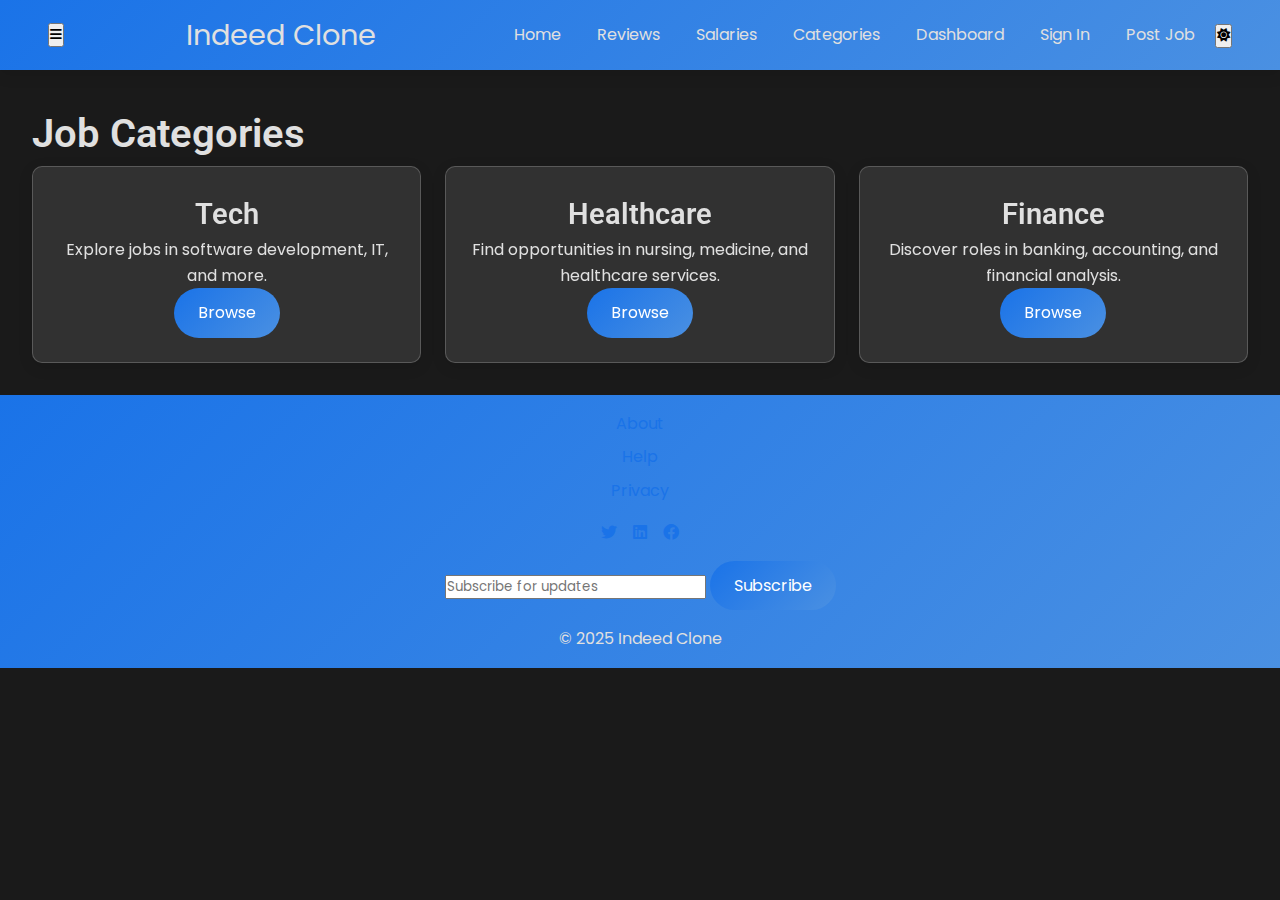
==== categories.html @ 03ad7fa4 "Fixed dark mode, footer, added jobs, and advanced features" ====
<!DOCTYPE html>
<html lang="en">
<head>
    <meta charset="UTF-8">
    <meta name="viewport" content="width=device-width, initial-scale=1.0">
    <title>Job Categories - Indeed Clone</title>
    <link href="https://fonts.googleapis.com/css2?family=Poppins:wght@300;400;600&family=Roboto:wght@400;500;700&display=swap" rel="stylesheet">
    <link rel="stylesheet" href="https://cdnjs.cloudflare.com/ajax/libs/font-awesome/6.0.0/css/all.min.css">
    <link rel="stylesheet" href="css/reset.css">
    <link rel="stylesheet" href="css/base.css">
    <link rel="stylesheet" href="css/themes.css">
    <link rel="stylesheet" href="css/typography.css">
    <link rel="stylesheet" href="css/layout.css">
    <link rel="stylesheet" href="css/components.css">
    <link rel="stylesheet" href="css/pages.css">
    <link rel="stylesheet" href="css/modals.css">
    <link rel="stylesheet" href="css/widgets.css">
    <link rel="stylesheet" href="css/animations.css">
    <link rel="stylesheet" href="css/utilities.css">
    <link rel="stylesheet" href="css/responsive.css">
</head>
<body class="dark-mode">
    <header class="header">
        <button class="mobile-menu-toggle" aria-label="Toggle Menu"><i class="fas fa-bars"></i></button>
        <div class="logo">Indeed Clone</div>
        <nav class="nav">
            <a href="index.html" class="nav-link smooth-scroll">Home</a>
            <a href="#reviews" class="nav-link smooth-scroll">Reviews</a>
            <a href="#salaries" class="nav-link smooth-scroll">Salaries</a>
            <a href="#categories" class="nav-link">Categories</a>
            <a href="dashboard.html" class="nav-link">Dashboard</a>
            <a href="#signin" class="nav-link btn-signin" onclick="showLoginModal()">Sign In</a>
            <a href="#postjob" class="nav-link btn-postjob">Post Job</a>
            <button class="theme-toggle" aria-label="Toggle Theme"><i class="fas fa-sun"></i></button>
        </nav>
    </header>

    <section class="categories">
        <h1>Job Categories</h1>
        <div class="category-grid">
            <div class="category-card">
                <h2>Tech</h2>
                <p>Explore jobs in software development, IT, and more.</p>
                <a href="index.html?category=tech" class="btn btn-primary">Browse</a>
            </div>
            <div class="category-card">
                <h2>Healthcare</h2>
                <p>Find opportunities in nursing, medicine, and healthcare services.</p>
                <a href="index.html?category=healthcare" class="btn btn-primary">Browse</a>
            </div>
            <div class="category-card">
                <h2>Finance</h2>
                <p>Discover roles in banking, accounting, and financial analysis.</p>
                <a href="index.html?category=finance" class="btn btn-primary">Browse</a>
            </div>
        </div>
    </section>

    <footer class="footer">
        <div class="footer-content">
            <div class="footer-links">
                <a href="#about">About</a>
                <a href="#help">Help</a>
                <a href="#privacy">Privacy</a>
            </div>
            <div class="social-icons">
                <a href="#twitter"><i class="fab fa-twitter"></i></a>
                <a href="#linkedin"><i class="fab fa-linkedin"></i></a>
                <a href="#facebook"><i class="fab fa-facebook"></i></a>
            </div>
            <form class="newsletter">
                <input type="email" placeholder="Subscribe for updates" aria-label="Newsletter email">
                <button class="btn btn-primary">Subscribe</button>
            </form>
            <p>© 2025 Indeed Clone</p>
        </div>
    </footer>

    <script src="js/script.js"></script>
</body>
</html>
---- css/base.css ----
:root {
    --primary-color: #085ff7;
    --secondary-color: #f5f5f5;
    --text-color: #2d2d2d;
    --bg-color: #f4f4f9;
    --shadow: 0 4px 15px rgba(0, 0, 0, 0.1);
    --gradient: linear-gradient(135deg, #085ff7, #4a90e2);
    --dark-bg: #1a1a1a;
    --dark-text: #e0e0e0;
    --dark-secondary: #333;
    --glass-bg: rgba(255, 255, 255, 0.1);
}

body {
    background-color: var(--dark-bg);
    color: var(--dark-text);
    line-height: 1.6;
    overflow-x: hidden;
}

body.light-mode {
    background-color: var(--bg-color);
    color: var(--text-color);
    --secondary-color: var(--secondary-color);
    --gradient: linear-gradient(135deg, #085ff7, #4a90e2);
}

a {
    color: var(--primary-color);
    text-decoration: none;
}

a:hover {
    text-decoration: underline;
    color: #064ac7;
}
---- css/themes.css ----
body.dark-mode {
    --primary-color: #1a73e8;
    --secondary-color: #333;
    --text-color: #e0e0e0;
    --bg-color: #1a1a1a;
    --gradient: linear-gradient(135deg, #1a73e8, #4a90e2);
}

body.dark-mode .widget,
body.dark-mode .job-card,
body.dark-mode .filters,
body.dark-mode .job-listings {
    background: #2a2a2a;
    color: var(--dark-text);
}

body.dark-mode .carousel-item,
body.dark-mode .tag {
    background: #444;
    color: var(--dark-text);
}

body.light-mode .widget,
body.light-mode .job-card,
body.light-mode .filters,
body.light-mode .job-listings {
    background: white;
    color: var(--text-color);
}

body.light-mode .carousel-item,
body.light-mode .tag {
    background: #e0e0e0;
    color: #4a4a4a;
}
---- css/typography.css ----
body {
    font-family: 'Poppins', sans-serif;
}

h1, h2, h3 {
    font-family: 'Roboto', sans-serif;
    font-weight: 600;
}

h1 { font-size: 2.5rem; }
h2 { font-size: 1.8rem; }
h3 { font-size: 1.4rem; }

p, a, input, select, button {
    font-family: 'Poppins', sans-serif;
    font-weight: 400;
}

.nav-link {
    color: var(--dark-text);
    font-size: 1rem;
    padding: 0.5rem 1rem;
    transition: all 0.3s ease;
}

.nav-link:hover {
    background: rgba(255, 255, 255, 0.2);
    border-radius: 20px;
    color: #fff;
}
---- css/layout.css ----
.header {
    background: var(--gradient);
    color: var(--dark-text);
    padding: 1rem 2rem;
    display: flex;
    justify-content: space-between;
    align-items: center;
    box-shadow: var(--shadow);
    position: sticky;
    top: 0;
    z-index: 100;
    transition: all 0.3s ease;
    height: 70px;
}

.header.scrolled {
    padding: 0.5rem 1.5rem;
    height: 50px;
}

.logo {
    font-size: 1.5rem;
    display: flex;
    align-items: center;
    gap: 0.5rem;
}

.main-container {
    display: grid;
    grid-template-columns: 1fr 3fr;
    gap: 2rem;
    max-width: 1400px;
    margin: 2rem auto;
    padding: 0 2rem;
}

.footer {
    background: var(--gradient);
    color: var(--dark-text);
    padding: 1rem;
    text-align: center;
    display: flex;
    flex-direction: column;
    gap: 1rem;
}

.footer-content {
    display: flex;
    flex-direction: column;
    align-items: center;
    gap: 1rem;
}

.footer-links {
    display: flex;
    flex-direction: column;
    gap: 0.5rem;
}

.social-icons {
    display: flex;
    gap: 1rem;
}

.sticky-search {
    position: fixed;
    top: 80px;
    left: 50%;
    transform: translateX(-50%);
    background: var(--glass-bg);
    backdrop-filter: blur(10px);
    padding: 0.5rem;
    border-radius: 25px;
    display: flex;
    gap: 0.5rem;
    z-index: 99;
    display: none;
}

.sticky-search.active {
    display: flex;
}
---- css/components.css ----
.btn {
    padding: 0.75rem 1.5rem;
    border-radius: 25px;
    font-size: 1rem;
    cursor: pointer;
    transition: all 0.3s ease;
    display: inline-flex;
    align-items: center;
    gap: 0.5rem;
    background: var(--gradient);
    color: white;
    border: none;
}

.btn:hover {
    background: #064ac7;
    transform: scale(1.05);
}

.btn-secondary {
    background: transparent;
    color: var(--dark-text);
    border: 1px solid var(--primary-color);
}

.btn-secondary:hover {
    background: rgba(255, 255, 255, 0.1);
}

.job-card {
    background: var(--glass-bg);
    backdrop-filter: blur(10px);
    border-radius: 10px;
    padding: 1.5rem;
    box-shadow: var(--shadow);
    transition: transform 0.3s ease;
    border: 1px solid rgba(255, 255, 255, 0.2);
}

.job-card:hover {
    transform: translateY(-5px);
}

.job-card.featured {
    border-left: 5px solid #ff4500;
}

.tags {
    display: flex;
    gap: 0.5rem;
    flex-wrap: wrap;
    margin-top: 0.5rem;
}

.tag {
    background: rgba(255, 255, 255, 0.1);
    color: var(--dark-text);
    padding: 0.3rem 0.6rem;
    border-radius: 15px;
    font-size: 0.8rem;
}
---- css/pages.css ----
.hero {
    background: var(--gradient);
    color: var(--dark-text);
    padding: 2rem 2rem;
    text-align: center;
    border-radius: 0 0 20px 20px;
    max-height: 300px;
    display: flex;
    align-items: center;
    justify-content: center;
    position: relative;
    overflow: hidden;
}

.hero-content {
    max-width: 900px;
    margin: 0 auto;
    z-index: 1;
}

.hero h1 {
    font-size: 2.5rem;
    margin-bottom: 0.5rem;
}

.hero p {
    font-size: 1.2rem;
    margin-bottom: 1rem;
}

.hero-search-container {
    display: flex;
    gap: 1rem;
    max-width: 800px;
    margin: 0 auto;
}

.parallax {
    background-image: url('https://via.placeholder.com/1920x1080?text=Parallax+Background');
    animation: parallax 20s infinite linear;
}

.filters {
    background: var(--glass-bg);
    backdrop-filter: blur(10px);
    padding: 1.5rem;
    border-radius: 10px;
    box-shadow: var(--shadow);
    border: 1px solid rgba(255, 255, 255, 0.2);
}

.toggle-filters {
    display: none;
    width: 100%;
    padding: 0.5rem;
    margin-bottom: 1rem;
}

.filter-content {
    display: block;
}

.job-listings {
    background: var(--glass-bg);
    backdrop-filter: blur(10px);
    padding: 2rem;
    border-radius: 10px;
    box-shadow: var(--shadow);
    border: 1px solid rgba(255, 255, 255, 0.2);
}

.jobs-grid {
    display: grid;
    gap: 1.5rem;
    grid-template-columns: repeat(auto-fit, minmax(300px, 1fr));
}

.sort-options {
    margin-bottom: 1rem;
}

.categories, .dashboard {
    max-width: 1400px;
    margin: 2rem auto;
    padding: 0 2rem;
}

.category-grid {
    display: grid;
    gap: 1.5rem;
    grid-template-columns: repeat(auto-fit, minmax(300px, 1fr));
}

.category-card {
    background: var(--glass-bg);
    backdrop-filter: blur(10px);
    padding: 1.5rem;
    border-radius: 10px;
    box-shadow: var(--shadow);
    text-align: center;
    border: 1px solid rgba(255, 255, 255, 0.2);
}
---- css/modals.css ----
.modal {
    position: fixed;
    top: 0;
    left: 0;
    width: 100%;
    height: 100%;
    background-color: rgba(0, 0, 0, 0.8);
    display: flex;
    justify-content: center;
    align-items: center;
    z-index: 1000;
}

.modal-content {
    background: var(--glass-bg);
    backdrop-filter: blur(10px);
    padding: 2rem;
    border-radius: 10px;
    max-width: 500px;
    width: 90%;
    position: relative;
    text-align: center;
    border: 1px solid rgba(255, 255, 255, 0.2);
    color: var(--dark-text);
}

.close {
    position: absolute;
    top: 10px;
    right: 10px;
    font-size: 24px;
    cursor: pointer;
    color: var(--dark-text);
}

.close:hover {
    color: #fff;
}

.apply-form {
    margin-top: 1rem;
}

.apply-form input {
    width: 100%;
    padding: 0.75rem;
    margin-bottom: 1rem;
    border: 1px solid rgba(255, 255, 255, 0.2);
    border-radius: 5px;
    background: transparent;
    color: var(--dark-text);
}
---- css/widgets.css ----
.widget {
    background: var(--glass-bg);
    backdrop-filter: blur(10px);
    padding: 1.5rem;
    border-radius: 10px;
    box-shadow: var(--shadow);
    margin: 2rem auto;
    max-width: 1400px;
    border: 1px solid rgba(255, 255, 255, 0.2);
    color: var(--dark-text);
}

.carousel {
    display: flex;
    gap: 1rem;
    overflow-x: auto;
    padding: 1rem 0;
}

.carousel-item {
    background: rgba(255, 255, 255, 0.1);
    padding: 0.5rem 1rem;
    border-radius: 20px;
    transition: all 0.3s ease;
    white-space: nowrap;
}

.carousel-item:hover {
    background: var(--primary-color);
    color: white;
}

.featured-jobs .carousel-item {
    min-width: 200px;
    text-align: center;
}

.job-stats {
    text-align: center;
}
---- css/animations.css ----
.fade-in {
    animation: fadeIn 0.5s ease-in;
}

.slide-in {
    animation: slideIn 0.5s ease-in;
}

.parallax {
    background-attachment: fixed;
    background-position: center;
    background-repeat: no-repeat;
    background-size: cover;
    animation: parallax 20s infinite linear;
}

@keyframes fadeIn {
    from { opacity: 0; }
    to { opacity: 1; }
}

@keyframes slideIn {
    from { transform: translateY(20px); opacity: 0; }
    to { transform: translateY(0); opacity: 1; }
}

@keyframes parallax {
    0% { background-position: 0 0; }
    100% { background-position: 100% 0; }
}
---- css/utilities.css ----
.hidden { display: none; }
.flex { display: flex; }
.text-center { text-align: center; }
.mt-20 { margin-top: 20px; }
.mb-20 { margin-bottom: 20px; }
---- css/responsive.css ----
@media (min-width: 1025px) {
    .header {
        padding: 1rem 3rem;
        height: 70px;
    }

    .logo {
        font-size: 1.8rem;
    }

    .nav {
        gap: 2rem;
    }

    .main-container {
        grid-template-columns: 1fr 3fr;
        gap: 3rem;
    }

    .hero {
        padding: 2rem 2rem;
        max-height: 300px;
    }

    .hero-search-container {
        max-width: 900px;
    }

    .job-card {
        padding: 2rem;
    }

    .filters {
        padding: 2rem;
    }

    .job-listings {
        padding: 2rem;
    }

    .sticky-search {
        display: flex;
    }
}

@media (max-width: 1024px) {
    .main-container {
        grid-template-columns: 1fr 2fr;
    }

    .hero {
        max-height: 250px;
    }
}

@media (max-width: 768px) {
    .header {
        padding: 0.3rem 0.8rem;
        height: 40px;
    }

    .logo {
        font-size: 0.9rem;
    }

    .nav {
        display: none;
        flex-direction: column;
        width: 100%;
        gap: 0.5rem;
        padding: 0.5rem 0;
        background: var(--primary-color);
        position: absolute;
        top: 40px;
        left: 0;
        right: 0;
        box-shadow: var(--shadow);
    }

    .nav.active {
        display: flex;
    }

    .mobile-menu-toggle {
        display: block;
        background: none;
        border: none;
        font-size: 1rem;
        color: var(--dark-text);
        cursor: pointer;
        padding: 0.2rem;
    }

    .main-container {
        grid-template-columns: 1fr;
        padding: 0.5rem;
    }

    .hero {
        padding: 1rem 0.5rem;
        max-height: 200px;
    }

    .hero-search-container {
        flex-direction: column;
        gap: 0.3rem;
    }

    .hero-search, .btn {
        width: 100%;
        padding: 0.4rem;
        font-size: 0.9rem;
    }

    .filters .toggle-filters {
        display: block;
    }

    .filter-content {
        display: none;
    }

    .filter-content.active {
        display: block;
    }

    .job-listings {
        padding: 0.8rem;
    }

    .job-card {
        padding: 0.8rem;
    }

    .category-grid {
        grid-template-columns: 1fr;
    }
}

@media (max-width: 480px) {
    h1 { font-size: 1.3rem; }
    h2 { font-size: 1.1rem; }
    h3 { font-size: 0.9rem; }
    .btn { 
        padding: 0.3rem 0.6rem; 
        font-size: 0.8rem; 
    }
    .logo { font-size: 0.8rem; }
    .mobile-menu-toggle { font-size: 0.9rem; }
    .hero-search-container { gap: 0.2rem; }
}
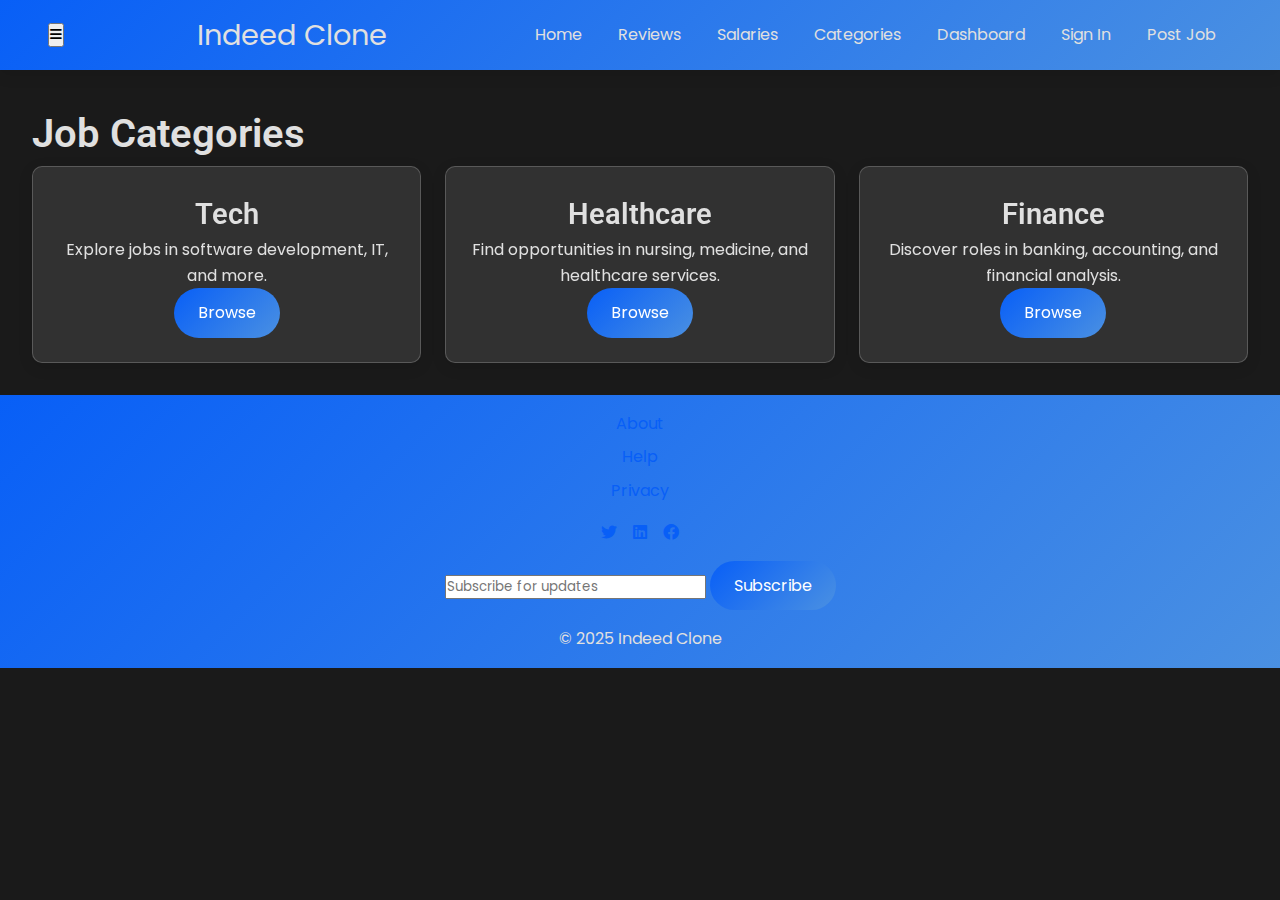
==== commit ae0f8c1e: "Updated search placeholder and removed dark mode toggle" ====
--- a/categories.html
+++ b/categories.html
@@ -19,7 +19,7 @@
     <link rel="stylesheet" href="css/utilities.css">
     <link rel="stylesheet" href="css/responsive.css">
 </head>
-<body class="dark-mode">
+<body>
     <header class="header">
         <button class="mobile-menu-toggle" aria-label="Toggle Menu"><i class="fas fa-bars"></i></button>
         <div class="logo">Indeed Clone</div>
@@ -31,7 +31,6 @@
             <a href="dashboard.html" class="nav-link">Dashboard</a>
             <a href="#signin" class="nav-link btn-signin" onclick="showLoginModal()">Sign In</a>
             <a href="#postjob" class="nav-link btn-postjob">Post Job</a>
-            <button class="theme-toggle" aria-label="Toggle Theme"><i class="fas fa-sun"></i></button>
         </nav>
     </header>
 
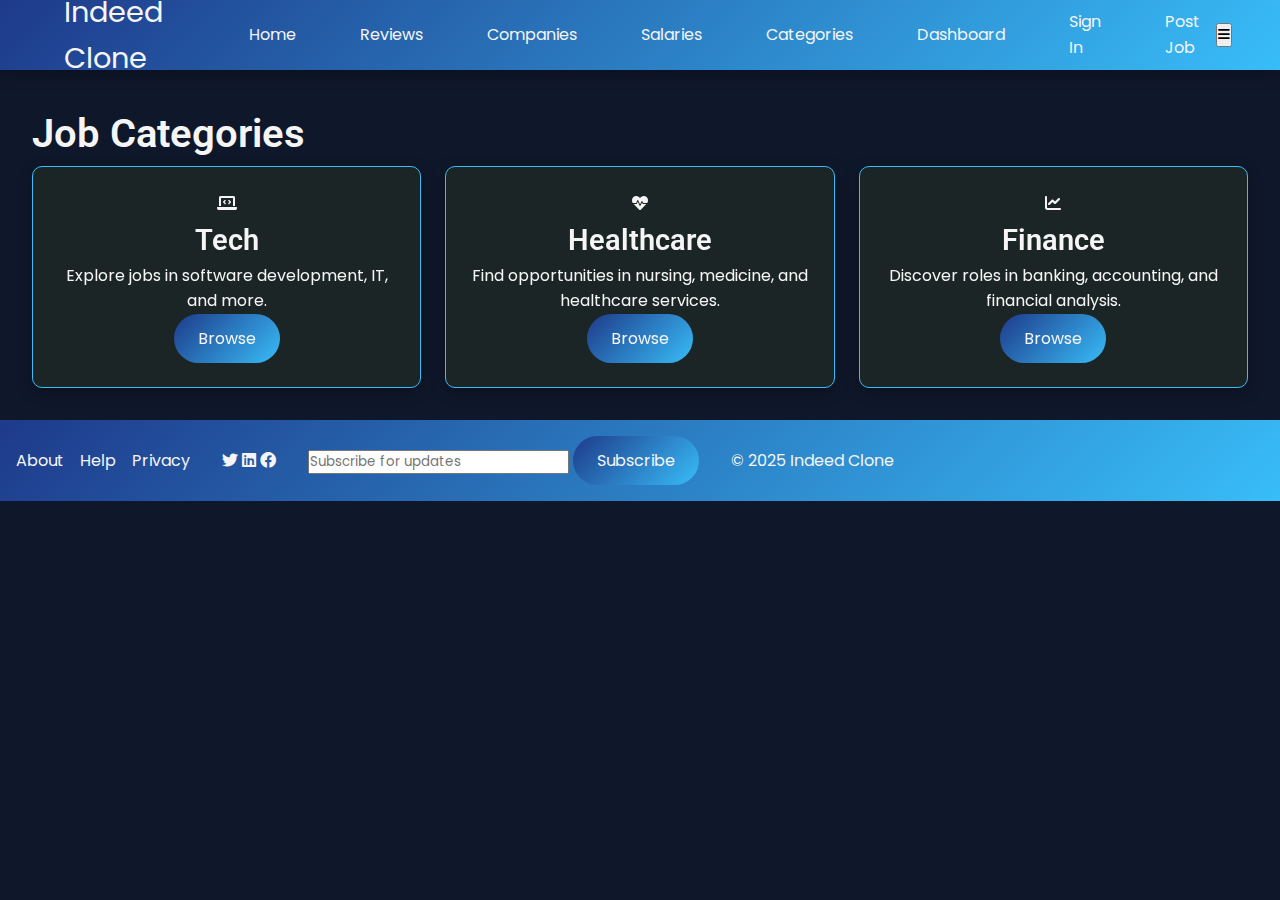
==== commit 98a531b3: "Added advanced features to reviews, companies, salaries, dashboard, signin, and enhanced homepage" ====
--- a/categories.html
+++ b/categories.html
@@ -21,33 +21,43 @@
 </head>
 <body>
     <header class="header">
-        <button class="mobile-menu-toggle" aria-label="Toggle Menu"><i class="fas fa-bars"></i></button>
         <div class="logo">Indeed Clone</div>
         <nav class="nav">
             <a href="index.html" class="nav-link smooth-scroll">Home</a>
-            <a href="#reviews" class="nav-link smooth-scroll">Reviews</a>
-            <a href="#salaries" class="nav-link smooth-scroll">Salaries</a>
+            <a href="reviews.html" class="nav-link">Reviews</a>
+            <a href="companies.html" class="nav-link">Companies</a>
+            <a href="salaries.html" class="nav-link">Salaries</a>
             <a href="#categories" class="nav-link">Categories</a>
             <a href="dashboard.html" class="nav-link">Dashboard</a>
-            <a href="#signin" class="nav-link btn-signin" onclick="showLoginModal()">Sign In</a>
+            <a href="signin.html" class="nav-link btn-signin">Sign In</a>
             <a href="#postjob" class="nav-link btn-postjob">Post Job</a>
+            <div class="profile-dropdown">
+                <button class="profile-btn"><i class="fas fa-user"></i></button>
+                <div class="dropdown-content hidden">
+                    <a href="#" onclick="logout()">Logout</a>
+                </div>
+            </div>
         </nav>
+        <button class="mobile-menu-toggle" aria-label="Toggle Menu"><i class="fas fa-bars"></i></button>
     </header>
 
     <section class="categories">
         <h1>Job Categories</h1>
         <div class="category-grid">
             <div class="category-card">
+                <i class="fas fa-laptop-code"></i>
                 <h2>Tech</h2>
                 <p>Explore jobs in software development, IT, and more.</p>
                 <a href="index.html?category=tech" class="btn btn-primary">Browse</a>
             </div>
             <div class="category-card">
+                <i class="fas fa-heartbeat"></i>
                 <h2>Healthcare</h2>
                 <p>Find opportunities in nursing, medicine, and healthcare services.</p>
                 <a href="index.html?category=healthcare" class="btn btn-primary">Browse</a>
             </div>
             <div class="category-card">
+                <i class="fas fa-chart-line"></i>
                 <h2>Finance</h2>
                 <p>Discover roles in banking, accounting, and financial analysis.</p>
                 <a href="index.html?category=finance" class="btn btn-primary">Browse</a>
@@ -75,6 +85,8 @@
         </div>
     </footer>
 
+    <button class="back-to-top hidden" onclick="scrollToTop()"><i class="fas fa-arrow-up"></i></button>
+
     <script src="js/script.js"></script>
 </body>
 </html>--- a/css/base.css
+++ b/css/base.css
@@ -1,36 +1,27 @@
 :root {
-    --primary-color: #085ff7;
-    --secondary-color: #f5f5f5;
-    --text-color: #2d2d2d;
-    --bg-color: #f4f4f9;
-    --shadow: 0 4px 15px rgba(0, 0, 0, 0.1);
-    --gradient: linear-gradient(135deg, #085ff7, #4a90e2);
-    --dark-bg: #1a1a1a;
-    --dark-text: #e0e0e0;
-    --dark-secondary: #333;
-    --glass-bg: rgba(255, 255, 255, 0.1);
+    --primary-color: #1E3A8A; /* Deep Blue */
+    --secondary-color: #F5F5F5; /* Soft White */
+    --accent-color: #38BDF8; /* Sky Blue */
+    --bg-color: #0F172A; /* Dark Navy */
+    --card-bg: #1C2526; /* Light Navy */
+    --shadow: 0 4px 15px rgba(0, 0, 0, 0.3);
+    --gradient: linear-gradient(135deg, #1E3A8A, #38BDF8); /* Deep Blue to Sky Blue */
+    --glass-bg: rgba(245, 245, 245, 0.1); /* Soft White with transparency */
 }
 
 body {
-    background-color: var(--dark-bg);
-    color: var(--dark-text);
+    background-color: var(--bg-color);
+    color: var(--secondary-color);
     line-height: 1.6;
     overflow-x: hidden;
 }
 
-body.light-mode {
-    background-color: var(--bg-color);
-    color: var(--text-color);
-    --secondary-color: var(--secondary-color);
-    --gradient: linear-gradient(135deg, #085ff7, #4a90e2);
-}
-
 a {
-    color: var(--primary-color);
+    color: var(--secondary-color);
     text-decoration: none;
 }
 
 a:hover {
     text-decoration: underline;
-    color: #064ac7;
+    color: var(--accent-color);
 }--- a/css/themes.css
+++ b/css/themes.css
@@ -1,35 +1,25 @@
-body.dark-mode {
-    --primary-color: #1a73e8;
-    --secondary-color: #333;
-    --text-color: #e0e0e0;
-    --bg-color: #1a1a1a;
-    --gradient: linear-gradient(135deg, #1a73e8, #4a90e2);
+body {
+    --primary-color: #1E3A8A;
+    --secondary-color: #F5F5F5;
+    --accent-color: #38BDF8;
+    --bg-color: #0F172A;
+    --card-bg: #1C2526;
+    --shadow: 0 4px 15px rgba(0, 0, 0, 0.3);
+    --gradient: linear-gradient(135deg, #1E3A8A, #38BDF8);
+    --glass-bg: rgba(245, 245, 245, 0.1);
 }
 
-body.dark-mode .widget,
-body.dark-mode .job-card,
-body.dark-mode .filters,
-body.dark-mode .job-listings {
-    background: #2a2a2a;
-    color: var(--dark-text);
+body .widget,
+body .job-card,
+body .filters,
+body .job-listings {
+    background: var(--card-bg);
+    color: var(--secondary-color);
+    border-color: var(--accent-color);
 }
 
-body.dark-mode .carousel-item,
-body.dark-mode .tag {
-    background: #444;
-    color: var(--dark-text);
-}
-
-body.light-mode .widget,
-body.light-mode .job-card,
-body.light-mode .filters,
-body.light-mode .job-listings {
-    background: white;
-    color: var(--text-color);
-}
-
-body.light-mode .carousel-item,
-body.light-mode .tag {
-    background: #e0e0e0;
-    color: #4a4a4a;
+body .carousel-item,
+body .tag {
+    background: var(--primary-color);
+    color: var(--secondary-color);
 }--- a/css/layout.css
+++ b/css/layout.css
@@ -1,9 +1,9 @@
 .header {
     background: var(--gradient);
-    color: var(--dark-text);
+    color: var(--secondary-color);
     padding: 1rem 2rem;
     display: flex;
-    justify-content: space-between;
+    justify-content: center;
     align-items: center;
     box-shadow: var(--shadow);
     position: sticky;
@@ -23,6 +23,46 @@
     display: flex;
     align-items: center;
     gap: 0.5rem;
+    margin: 0 1rem;
+}
+
+.nav {
+    display: flex;
+    gap: 1.5rem;
+    align-items: center;
+}
+
+.profile-dropdown {
+    position: relative;
+}
+
+.profile-btn {
+    background: transparent;
+    border: none;
+    color: var(--secondary-color);
+    font-size: 1.2rem;
+    cursor: pointer;
+}
+
+.dropdown-content {
+    position: absolute;
+    top: 100%;
+    right: 0;
+    background: var(--primary-color);
+    border-radius: 5px;
+    box-shadow: var(--shadow);
+    padding: 0.5rem;
+    z-index: 100;
+}
+
+.dropdown-content a {
+    display: block;
+    padding: 0.5rem 1rem;
+    color: var(--secondary-color);
+}
+
+.dropdown-content a:hover {
+    background: var(--accent-color);
 }
 
 .main-container {
@@ -36,47 +76,45 @@
 
 .footer {
     background: var(--gradient);
-    color: var(--dark-text);
+    color: var(--secondary-color);
     padding: 1rem;
     text-align: center;
     display: flex;
-    flex-direction: column;
+    justify-content: space-between;
+    align-items: center;
+    flex-wrap: wrap;
     gap: 1rem;
 }
 
 .footer-content {
     display: flex;
-    flex-direction: column;
     align-items: center;
-    gap: 1rem;
+    gap: 2rem;
 }
 
 .footer-links {
     display: flex;
-    flex-direction: column;
-    gap: 0.5rem;
-}
-
-.social-icons {
-    display: flex;
     gap: 1rem;
 }
 
-.sticky-search {
+.notification {
     position: fixed;
     top: 80px;
-    left: 50%;
-    transform: translateX(-50%);
-    background: var(--glass-bg);
-    backdrop-filter: blur(10px);
-    padding: 0.5rem;
-    border-radius: 25px;
+    right: 20px;
+    background: var(--card-bg);
+    color: var(--secondary-color);
+    padding: 1rem;
+    border-radius: 5px;
+    box-shadow: var(--shadow);
     display: flex;
-    gap: 0.5rem;
+    align-items: center;
+    gap: 1rem;
     z-index: 99;
-    display: none;
 }
 
-.sticky-search.active {
-    display: flex;
+.notification button {
+    background: transparent;
+    border: none;
+    color: var(--secondary-color);
+    cursor: pointer;
 }--- a/css/components.css
+++ b/css/components.css
@@ -8,41 +8,44 @@
     align-items: center;
     gap: 0.5rem;
     background: var(--gradient);
-    color: white;
+    color: var(--secondary-color);
     border: none;
 }
 
 .btn:hover {
-    background: #064ac7;
+    background: var(--accent-color);
     transform: scale(1.05);
 }
 
 .btn-secondary {
     background: transparent;
-    color: var(--dark-text);
-    border: 1px solid var(--primary-color);
+    color: var(--secondary-color);
+    border: 1px solid var(--accent-color);
 }
 
 .btn-secondary:hover {
-    background: rgba(255, 255, 255, 0.1);
+    background: var(--glass-bg);
+    transform: scale(1.05);
 }
 
 .job-card {
-    background: var(--glass-bg);
+    background: var(--card-bg);
     backdrop-filter: blur(10px);
     border-radius: 10px;
     padding: 1.5rem;
     box-shadow: var(--shadow);
     transition: transform 0.3s ease;
-    border: 1px solid rgba(255, 255, 255, 0.2);
+    border: 1px solid var(--accent-color);
+    color: var(--secondary-color);
 }
 
 .job-card:hover {
     transform: translateY(-5px);
+    border-color: var(--secondary-color);
 }
 
 .job-card.featured {
-    border-left: 5px solid #ff4500;
+    border-left: 5px solid var(--accent-color);
 }
 
 .tags {
@@ -53,9 +56,31 @@
 }
 
 .tag {
-    background: rgba(255, 255, 255, 0.1);
-    color: var(--dark-text);
+    background: var(--primary-color);
+    color: var(--secondary-color);
     padding: 0.3rem 0.6rem;
     border-radius: 15px;
     font-size: 0.8rem;
+}
+
+.back-to-top {
+    position: fixed;
+    bottom: 20px;
+    right: 20px;
+    background: var(--accent-color);
+    color: var(--secondary-color);
+    border: none;
+    border-radius: 50%;
+    width: 50px;
+    height: 50px;
+    display: flex;
+    justify-content: center;
+    align-items: center;
+    cursor: pointer;
+    transition: all 0.3s ease;
+}
+
+.back-to-top:hover {
+    background: var(--primary-color);
+    transform: scale(1.1);
 }--- a/css/pages.css
+++ b/css/pages.css
@@ -1,6 +1,6 @@
 .hero {
     background: var(--gradient);
-    color: var(--dark-text);
+    color: var(--secondary-color);
     padding: 2rem 2rem;
     text-align: center;
     border-radius: 0 0 20px 20px;
@@ -35,18 +35,27 @@
     margin: 0 auto;
 }
 
+.category-select {
+    padding: 0.75rem;
+    border: 1px solid var(--accent-color);
+    border-radius: 5px;
+    background: transparent;
+    color: var(--secondary-color);
+}
+
 .parallax {
     background-image: url('https://via.placeholder.com/1920x1080?text=Parallax+Background');
     animation: parallax 20s infinite linear;
 }
 
 .filters {
-    background: var(--glass-bg);
+    background: var(--card-bg);
     backdrop-filter: blur(10px);
     padding: 1.5rem;
     border-radius: 10px;
     box-shadow: var(--shadow);
-    border: 1px solid rgba(255, 255, 255, 0.2);
+    border: 1px solid var(--accent-color);
+    color: var(--secondary-color);
 }
 
 .toggle-filters {
@@ -61,12 +70,13 @@
 }
 
 .job-listings {
-    background: var(--glass-bg);
+    background: var(--card-bg);
     backdrop-filter: blur(10px);
     padding: 2rem;
     border-radius: 10px;
     box-shadow: var(--shadow);
-    border: 1px solid rgba(255, 255, 255, 0.2);
+    border: 1px solid var(--accent-color);
+    color: var(--secondary-color);
 }
 
 .jobs-grid {
@@ -92,11 +102,23 @@
 }
 
 .category-card {
-    background: var(--glass-bg);
+    background: var(--card-bg);
     backdrop-filter: blur(10px);
     padding: 1.5rem;
     border-radius: 10px;
     box-shadow: var(--shadow);
     text-align: center;
-    border: 1px solid rgba(255, 255, 255, 0.2);
+    border: 1px solid var(--accent-color);
+    color: var(--secondary-color);
+}
+
+.applications {
+    background: var(--card-bg);
+    padding: 1.5rem;
+    border-radius: 10px;
+    box-shadow: var(--shadow);
+    margin: 2rem auto;
+    max-width: 1400px;
+    border: 1px solid var(--accent-color);
+    color: var(--secondary-color);
 }--- a/css/modals.css
+++ b/css/modals.css
@@ -4,7 +4,7 @@
     left: 0;
     width: 100%;
     height: 100%;
-    background-color: rgba(0, 0, 0, 0.8);
+    background-color: rgba(30, 58, 138, 0.8); /* Deep Blue with opacity */
     display: flex;
     justify-content: center;
     align-items: center;
@@ -12,7 +12,7 @@
 }
 
 .modal-content {
-    background: var(--glass-bg);
+    background: var(--card-bg);
     backdrop-filter: blur(10px);
     padding: 2rem;
     border-radius: 10px;
@@ -20,8 +20,8 @@
     width: 90%;
     position: relative;
     text-align: center;
-    border: 1px solid rgba(255, 255, 255, 0.2);
-    color: var(--dark-text);
+    border: 1px solid var(--accent-color);
+    color: var(--secondary-color);
 }
 
 .close {
@@ -30,11 +30,11 @@
     right: 10px;
     font-size: 24px;
     cursor: pointer;
-    color: var(--dark-text);
+    color: var(--secondary-color);
 }
 
 .close:hover {
-    color: #fff;
+    color: var(--accent-color);
 }
 
 .apply-form {
@@ -45,8 +45,8 @@
     width: 100%;
     padding: 0.75rem;
     margin-bottom: 1rem;
-    border: 1px solid rgba(255, 255, 255, 0.2);
+    border: 1px solid var(--accent-color);
     border-radius: 5px;
     background: transparent;
-    color: var(--dark-text);
+    color: var(--secondary-color);
 }--- a/css/widgets.css
+++ b/css/widgets.css
@@ -1,13 +1,13 @@
 .widget {
-    background: var(--glass-bg);
+    background: var(--card-bg);
     backdrop-filter: blur(10px);
     padding: 1.5rem;
     border-radius: 10px;
     box-shadow: var(--shadow);
     margin: 2rem auto;
     max-width: 1400px;
-    border: 1px solid rgba(255, 255, 255, 0.2);
-    color: var(--dark-text);
+    border: 1px solid var(--accent-color);
+    color: var(--secondary-color);
 }
 
 .carousel {
@@ -18,16 +18,17 @@
 }
 
 .carousel-item {
-    background: rgba(255, 255, 255, 0.1);
+    background: var(--primary-color);
     padding: 0.5rem 1rem;
     border-radius: 20px;
     transition: all 0.3s ease;
     white-space: nowrap;
+    color: var(--secondary-color);
 }
 
 .carousel-item:hover {
-    background: var(--primary-color);
-    color: white;
+    background: var(--accent-color);
+    color: var(--secondary-color);
 }
 
 .featured-jobs .carousel-item {
--- a/css/responsive.css
+++ b/css/responsive.css
@@ -28,6 +28,8 @@
 
     .job-card {
         padding: 2rem;
+        background: var(--card-bg);
+        color: var(--secondary-color);
     }
 
     .filters {
@@ -38,8 +40,9 @@
         padding: 2rem;
     }
 
-    .sticky-search {
-        display: flex;
+    .notification {
+        right: 20px;
+        top: 80px;
     }
 }
 
@@ -51,27 +54,33 @@
     .hero {
         max-height: 250px;
     }
+
+    .job-card {
+        background: var(--card-bg);
+        color: var(--secondary-color);
+    }
 }
 
 @media (max-width: 768px) {
     .header {
-        padding: 0.3rem 0.8rem;
-        height: 40px;
+        padding: 0.5rem 1rem;
+        height: 50px;
+        justify-content: space-between;
     }
 
     .logo {
-        font-size: 0.9rem;
+        font-size: 1.2rem;
     }
 
     .nav {
         display: none;
         flex-direction: column;
         width: 100%;
-        gap: 0.5rem;
-        padding: 0.5rem 0;
-        background: var(--primary-color);
+        gap: 0.75rem;
+        padding: 0.75rem 0;
+        background: var(--gradient);
         position: absolute;
-        top: 40px;
+        top: 50px;
         left: 0;
         right: 0;
         box-shadow: var(--shadow);
@@ -85,10 +94,10 @@
         display: block;
         background: none;
         border: none;
-        font-size: 1rem;
-        color: var(--dark-text);
+        font-size: 1.2rem;
+        color: var(--secondary-color);
         cursor: pointer;
-        padding: 0.2rem;
+        padding: 0.3rem;
     }
 
     .main-container {
@@ -97,23 +106,50 @@
     }
 
     .hero {
-        padding: 1rem 0.5rem;
+        padding: 1.5rem 0.5rem;
         max-height: 200px;
+        text-align: center;
+    }
+
+    .hero h1 {
+        font-size: 1.5rem;
+    }
+
+    .hero p {
+        font-size: 1rem;
     }
 
     .hero-search-container {
         flex-direction: column;
-        gap: 0.3rem;
+        gap: 0.5rem;
+        width: 100%;
+    }
+
+    .category-select {
+        width: 100%;
+        padding: 0.6rem;
+        font-size: 1rem;
     }
 
     .hero-search, .btn {
         width: 100%;
-        padding: 0.4rem;
-        font-size: 0.9rem;
+        padding: 0.6rem;
+        font-size: 1rem;
+    }
+
+    .filters {
+        padding: 1rem;
+        margin-bottom: 1rem;
+        background: var(--card-bg);
+        color: var(--secondary-color);
     }
 
     .filters .toggle-filters {
         display: block;
+        padding: 0.5rem;
+        font-size: 1rem;
+        background: var(--primary-color);
+        color: var(--secondary-color);
     }
 
     .filter-content {
@@ -125,15 +161,26 @@
     }
 
     .job-listings {
-        padding: 0.8rem;
+        padding: 1rem;
+        background: var(--card-bg);
+        color: var(--secondary-color);
     }
 
     .job-card {
-        padding: 0.8rem;
+        padding: 1rem;
+        background: var(--card-bg);
+        color: var(--secondary-color);
     }
 
     .category-grid {
         grid-template-columns: 1fr;
+    }
+
+    .notification {
+        top: 60px;
+        right: 10px;
+        width: 90%;
+        margin: 0 auto;
     }
 }
 
@@ -142,10 +189,10 @@
     h2 { font-size: 1.1rem; }
     h3 { font-size: 0.9rem; }
     .btn { 
-        padding: 0.3rem 0.6rem; 
-        font-size: 0.8rem; 
+        padding: 0.4rem 0.8rem; 
+        font-size: 0.9rem; 
     }
-    .logo { font-size: 0.8rem; }
-    .mobile-menu-toggle { font-size: 0.9rem; }
-    .hero-search-container { gap: 0.2rem; }
+    .logo { font-size: 1rem; }
+    .mobile-menu-toggle { font-size: 1rem; }
+    .hero-search-container { gap: 0.3rem; }
 }